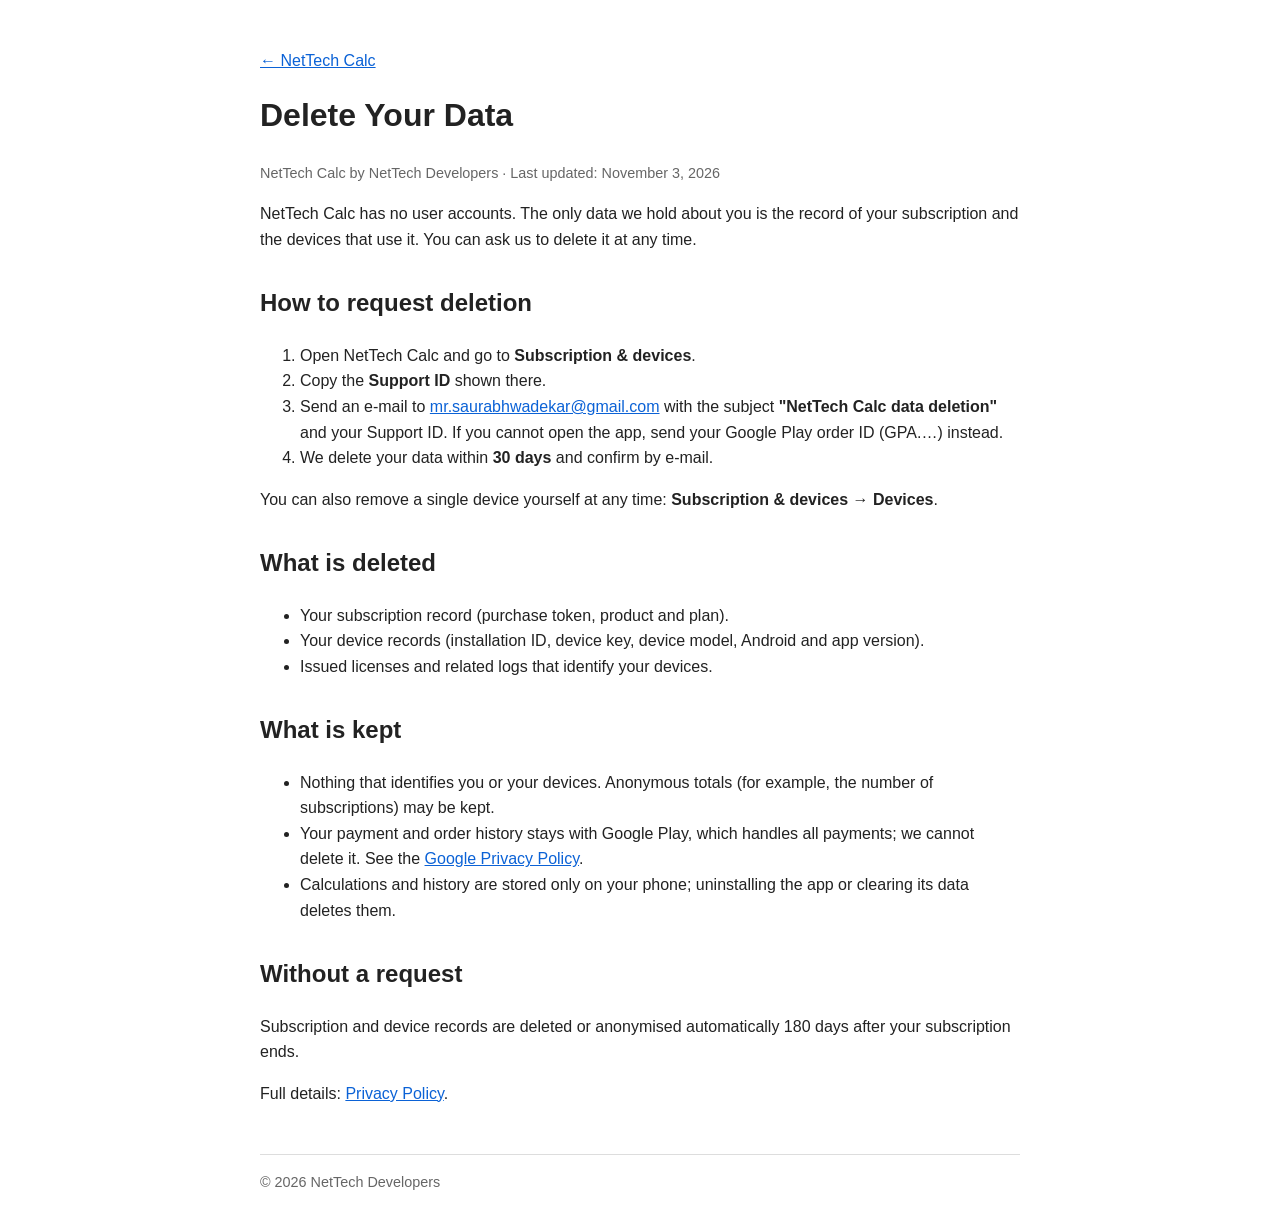
==== nettech-calc/delete-data/index.html @ 5d0814c7 "NetTech Calc: data deletion page Co-Authored-By: Claude Opus 5.5 <noreply@anthropic.com>" ====
<!DOCTYPE html>
<html lang="en">

<head>
  <meta charset="UTF-8">
  <meta name="viewport" content="width=device-width, initial-scale=1.0">
  <title>NetTech Calc - Delete Your Data</title>
  <link rel="stylesheet" href="../../style.css">
</head>

<body>
  <main>
    <p><a href="../">&larr; NetTech Calc</a></p>

    <h1>Delete Your Data</h1>
    <p class="muted">NetTech Calc by NetTech Developers &middot; Last updated: November 3, 2026</p>

    <p>
      NetTech Calc has no user accounts. The only data we hold about you is
      the record of your subscription and the devices that use it. You can
      ask us to delete it at any time.
    </p>

    <h2>How to request deletion</h2>
    <ol>
      <li>Open NetTech Calc and go to <strong>Subscription &amp; devices</strong>.</li>
      <li>Copy the <strong>Support ID</strong> shown there.</li>
      <li>Send an e-mail to
        <a href="mailto:mr.saurabhwadekar@gmail.com?subject=NetTech%20Calc%20data%20deletion">mr.saurabhwadekar@gmail.com</a>
        with the subject <strong>"NetTech Calc data deletion"</strong> and your Support ID. If you cannot open the app,
        send your Google Play order ID (GPA.&hellip;) instead.</li>
      <li>We delete your data within <strong>30 days</strong> and confirm by e-mail.</li>
    </ol>
    <p>
      You can also remove a single device yourself at any time:
      <strong>Subscription &amp; devices &rarr; Devices</strong>.
    </p>

    <h2>What is deleted</h2>
    <ul>
      <li>Your subscription record (purchase token, product and plan).</li>
      <li>Your device records (installation ID, device key, device model, Android and app version).</li>
      <li>Issued licenses and related logs that identify your devices.</li>
    </ul>

    <h2>What is kept</h2>
    <ul>
      <li>Nothing that identifies you or your devices. Anonymous totals (for example, the number of subscriptions) may be
        kept.</li>
      <li>Your payment and order history stays with Google Play, which handles all payments; we cannot delete it. See the
        <a href="https://policies.google.com/privacy" target="_blank" rel="noopener">Google Privacy Policy</a>.</li>
      <li>Calculations and history are stored only on your phone; uninstalling the app or clearing its data deletes them.
      </li>
    </ul>

    <h2>Without a request</h2>
    <p>
      Subscription and device records are deleted or anonymised automatically
      180 days after your subscription ends.
    </p>

    <p>Full details: <a href="../privacy/">Privacy Policy</a>.</p>

    <footer class="muted">
      &copy; 2026 NetTech Developers
    </footer>
  </main>
</body>

</html>
---- style.css ----
body {
  margin: 0;
  font-family: -apple-system, BlinkMacSystemFont, "Segoe UI", Roboto, sans-serif;
  line-height: 1.6;
  color: #222;
  background: #fff;
}

main {
  max-width: 760px;
  margin: 0 auto;
  padding: 32px 16px;
}

h1 { margin-top: 0; }
h2 { margin-top: 32px; }

a { color: #0b62d6; }

.list {
  padding-left: 20px;
}

.list li {
  margin: 8px 0;
}

.muted {
  color: #666;
  font-size: 0.9em;
}

footer {
  margin-top: 48px;
  padding-top: 16px;
  border-top: 1px solid #ddd;
}

@media (prefers-color-scheme: dark) {
  body { color: #ddd; background: #121212; }
  a { color: #6aa8ff; }
  .muted { color: #999; }
  footer { border-color: #333; }
}
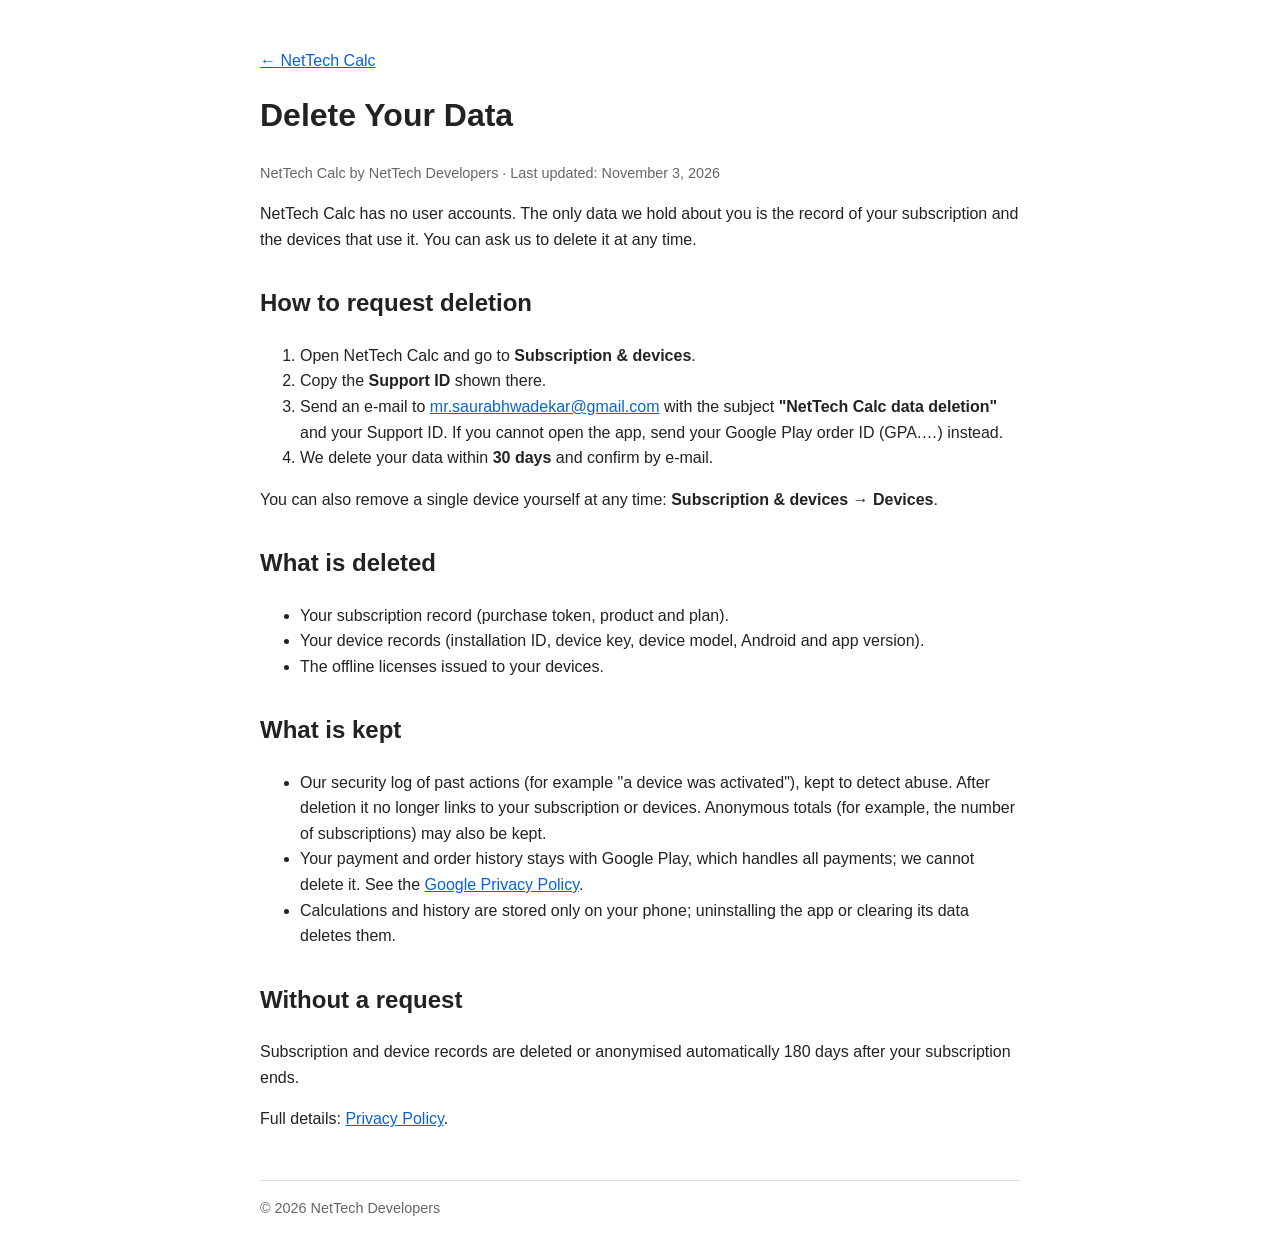
==== commit 0a36187a: "NetTech Calc deletion page: be exact about the security log Co-Authored-By: Claude Opus 5.5 <noreply" ====
--- a/nettech-calc/delete-data/index.html
+++ b/nettech-calc/delete-data/index.html
@@ -40,13 +40,14 @@
     <ul>
       <li>Your subscription record (purchase token, product and plan).</li>
       <li>Your device records (installation ID, device key, device model, Android and app version).</li>
-      <li>Issued licenses and related logs that identify your devices.</li>
+      <li>The offline licenses issued to your devices.</li>
     </ul>
 
     <h2>What is kept</h2>
     <ul>
-      <li>Nothing that identifies you or your devices. Anonymous totals (for example, the number of subscriptions) may be
-        kept.</li>
+      <li>Our security log of past actions (for example "a device was activated"), kept to detect abuse. After deletion
+        it no longer links to your subscription or devices. Anonymous totals (for example, the number of subscriptions)
+        may also be kept.</li>
       <li>Your payment and order history stays with Google Play, which handles all payments; we cannot delete it. See the
         <a href="https://policies.google.com/privacy" target="_blank" rel="noopener">Google Privacy Policy</a>.</li>
       <li>Calculations and history are stored only on your phone; uninstalling the app or clearing its data deletes them.
